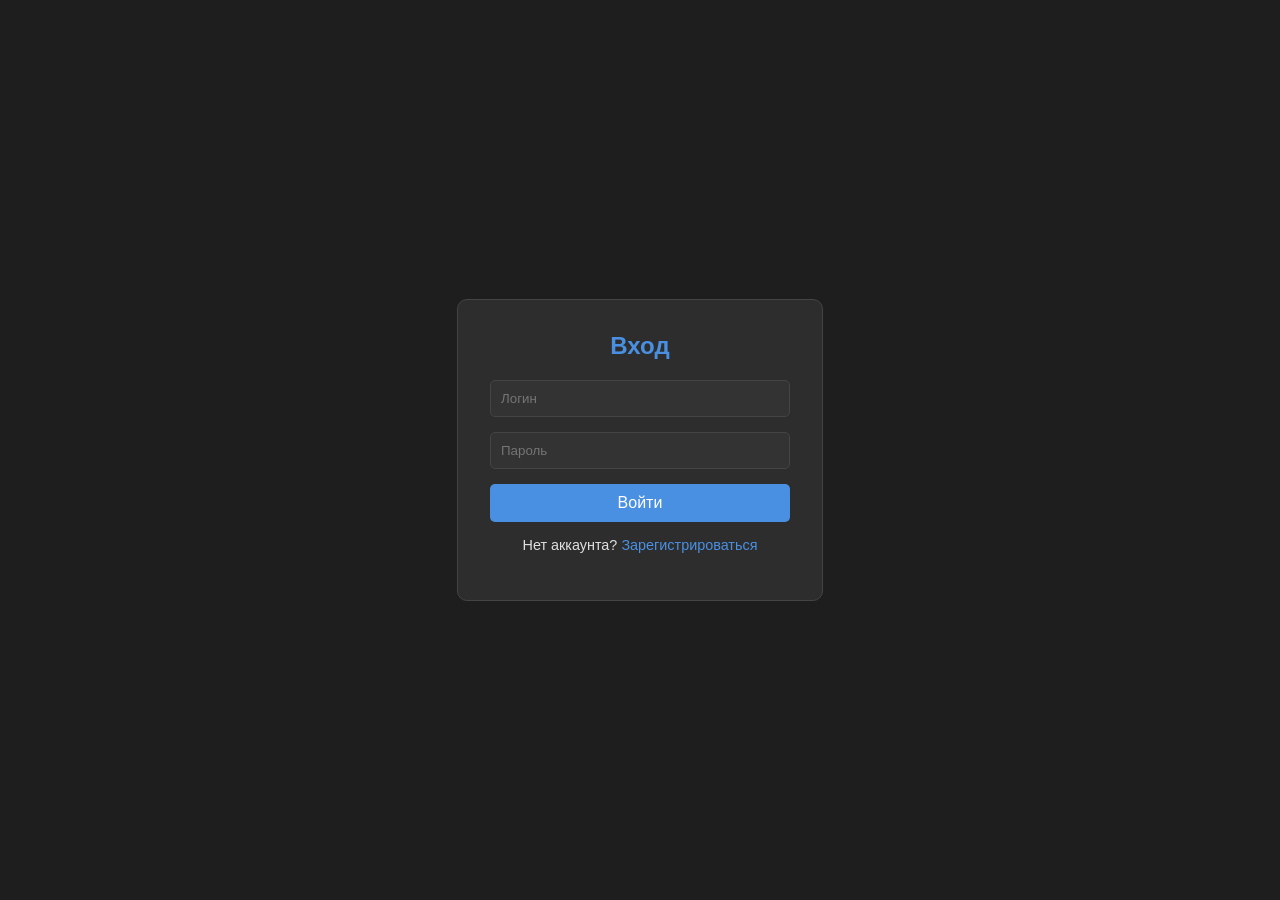
==== src/main/resources/static/login.html @ 4c18c282 "feat: frontend is fully functional" ====
<!DOCTYPE html>
<html lang="ru">
<head>
    <meta charset="UTF-8">
    <title>Вход - Personal Assistant</title>
    <link rel="stylesheet" href="style.css">
</head>
<body>
    <div class="auth-container">
        <form class="auth-form" id="login-form">
            <h2>Вход</h2>
            <input type="text" id="username" placeholder="Логин" required>
            <input type="password" id="password" placeholder="Пароль" required>
            <button type="submit">Войти</button>
            <p>Нет аккаунта? <a href="register.html">Зарегистрироваться</a></p>
            <p id="error-msg" style="color: red; display: none;"></p>
        </form>
    </div>

    <script>
        document.getElementById('login-form').addEventListener('submit', async function(e) {
            e.preventDefault();
            const username = document.getElementById('username').value;
            const password = document.getElementById('password').value;
            const errorMsg = document.getElementById('error-msg');

            try {
                const response = await fetch('/api/auth/login', {
                    method: 'POST',
                    headers: { 'Content-Type': 'application/json' },
                    body: JSON.stringify({ username, password })
                });

                if (response.ok) {
                    // ИСПРАВЛЕНИЕ ТУТ: Парсим как JSON
                    const data = await response.json(); 
                    
                    // Сохраняем ТОЛЬКО строку токена, а не весь объект
                    localStorage.setItem('jwtToken', data.token); 
                    localStorage.setItem('username', username);
                    
                    window.location.href = 'index.html';
                } else {
                    errorMsg.innerText = 'Неверный логин или пароль';
                    errorMsg.style.display = 'block';
                }
            } catch (error) {
                console.error("Login error:", error);
                errorMsg.innerText = 'Ошибка соединения с сервером';
                errorMsg.style.display = 'block';
            }
        });
    </script>
</body>
</html>
---- src/main/resources/static/style.css ----
/* src/main/resources/static/style.css */
:root {
    --bg-color: #1e1e1e;
    --sidebar-bg: #2d2d2d;
    --text-color: #e0e0e0;
    --user-msg-bg: #2b5278;
    --ai-msg-bg: #3d3d3d;
    --input-bg: #333;
    --border-color: #444;
    --accent-color: #4a90e2;
}

body {
    font-family: 'Segoe UI', Tahoma, Geneva, Verdana, sans-serif;
    background-color: var(--bg-color);
    color: var(--text-color);
    margin: 0;
    display: flex;
    height: 100vh;
    overflow: hidden;
}

/* Стили для страниц авторизации */
.auth-container {
    width: 100%;
    display: flex;
    justify-content: center;
    align-items: center;
}

.auth-form {
    background-color: var(--sidebar-bg);
    padding: 2rem;
    border-radius: 10px;
    border: 1px solid var(--border-color);
    width: 300px;
    text-align: center;
}

.auth-form h2 {
    margin-top: 0;
    color: var(--accent-color);
}

.auth-form input {
    width: 100%;
    padding: 10px;
    margin-bottom: 15px;
    background-color: var(--input-bg);
    border: 1px solid var(--border-color);
    color: var(--text-color);
    border-radius: 5px;
    box-sizing: border-box; /* Важно для padding */
}

.auth-form button {
    width: 100%;
    padding: 10px;
    background-color: var(--accent-color);
    border: none;
    color: white;
    border-radius: 5px;
    cursor: pointer;
    font-size: 1rem;
}

.auth-form button:hover {
    background-color: #357abd;
}

.auth-form p {
    font-size: 0.9rem;
    margin-top: 15px;
}

.auth-form a {
    color: var(--accent-color);
    text-decoration: none;
}

/* Стили для главной страницы чата */
#chat-page {
    display: flex;
    width: 100%;
    height: 100%;
}

.sidebar {
    width: 260px;
    background-color: var(--sidebar-bg);
    border-right: 1px solid var(--border-color);
    display: flex;
    flex-direction: column;
    padding: 1rem;
}

.main-chat {
    flex: 1;
    display: flex;
    flex-direction: column;
}

.chat-header {
    padding: 1rem;
    border-bottom: 1px solid var(--border-color);
    display: flex;
    justify-content: space-between;
    align-items: center;
}

#chat-messages {
    flex: 1;
    overflow-y: auto;
    padding: 1rem;
    display: flex;
    flex-direction: column;
    gap: 1rem;
}

.message {
    max-width: 80%;
    padding: 10px 15px;
    border-radius: 10px;
    line-height: 1.4;
    position: relative;
}

.message.user {
    align-self: flex-end;
    background-color: var(--user-msg-bg);
    border-bottom-right-radius: 2px;
}

.message.assistant {
    align-self: flex-start;
    background-color: var(--ai-msg-bg);
    border-bottom-left-radius: 2px;
}

.chat-input-area {
    padding: 1rem;
    border-top: 1px solid var(--border-color);
    display: flex;
    gap: 10px;
}

#message-input {
    flex: 1;
    padding: 10px;
    background-color: var(--input-bg);
    border: 1px solid var(--border-color);
    color: var(--text-color);
    border-radius: 5px;
}

#send-btn, #logout-btn {
    padding: 10px 20px;
    background-color: var(--accent-color);
    border: none;
    color: white;
    border-radius: 5px;
    cursor: pointer;
}
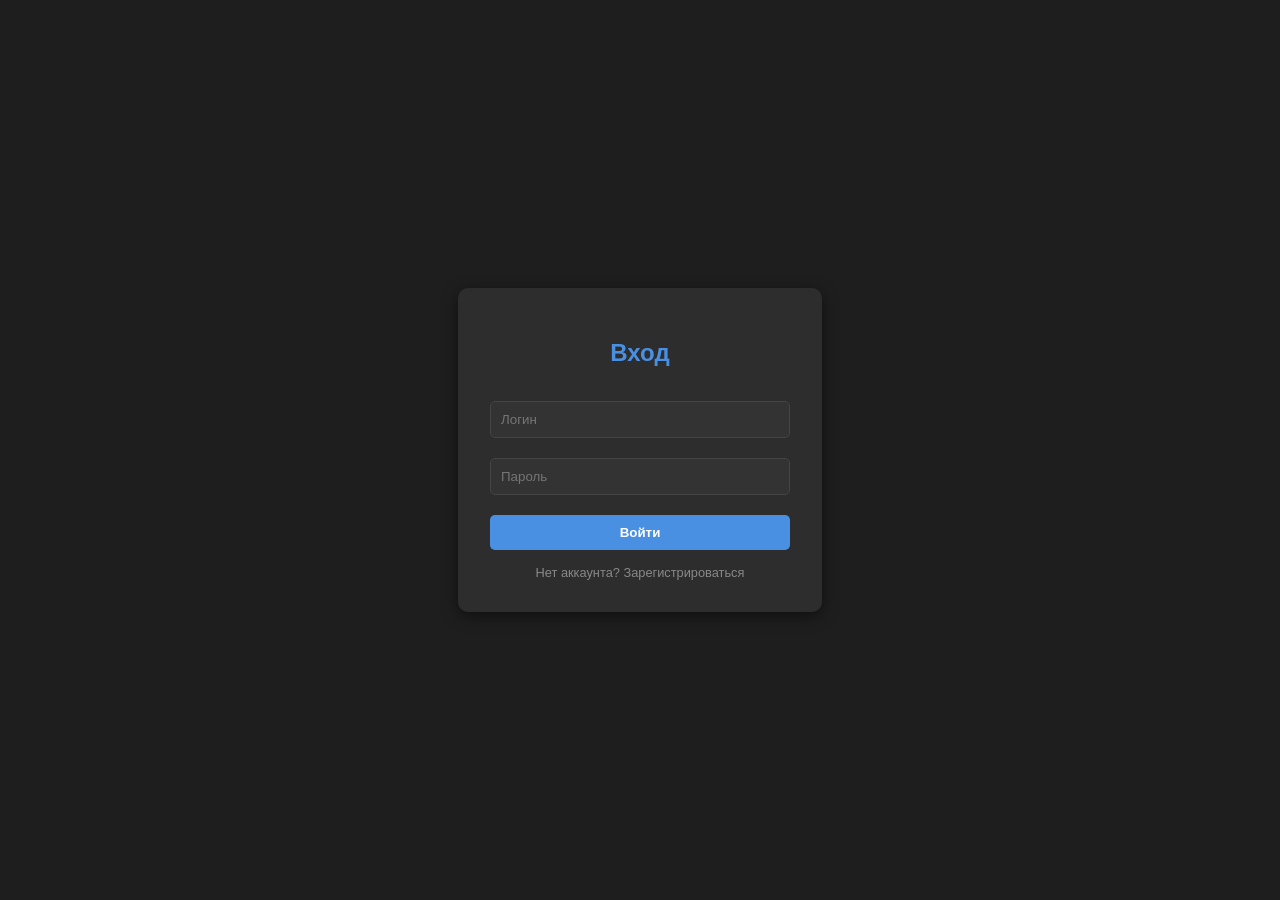
==== commit ae6b1fa8: "fix: исправление авторизации, добавление email и фикс docker-compose" ====
--- a/src/main/resources/static/login.html
+++ b/src/main/resources/static/login.html
@@ -2,54 +2,45 @@
 <html lang="ru">
 <head>
     <meta charset="UTF-8">
-    <title>Вход - Personal Assistant</title>
-    <link rel="stylesheet" href="style.css">
+    <title>Вход | AI Assistant</title>
+    <style>
+        body { font-family: 'Segoe UI', sans-serif; background: #1e1e1e; color: #e0e0e0; display: flex; justify-content: center; align-items: center; height: 100vh; margin: 0; }
+        .auth-card { background: #2d2d2d; padding: 2rem; border-radius: 10px; box-shadow: 0 4px 15px rgba(0,0,0,0.5); width: 300px; text-align: center; }
+        h2 { margin-bottom: 1.5rem; color: #4a90e2; }
+        input { width: 100%; padding: 10px; margin: 10px 0; background: #333; border: 1px solid #444; color: white; border-radius: 5px; box-sizing: border-box; }
+        button { width: 100%; padding: 10px; background: #4a90e2; border: none; color: white; border-radius: 5px; cursor: pointer; margin-top: 10px; font-weight: bold; }
+        button:hover { background: #357abd; }
+        a { color: #888; text-decoration: none; font-size: 0.8rem; margin-top: 15px; display: block; }
+        a:hover { color: #4a90e2; }
+    </style>
 </head>
 <body>
-    <div class="auth-container">
-        <form class="auth-form" id="login-form">
-            <h2>Вход</h2>
-            <input type="text" id="username" placeholder="Логин" required>
-            <input type="password" id="password" placeholder="Пароль" required>
-            <button type="submit">Войти</button>
-            <p>Нет аккаунта? <a href="register.html">Зарегистрироваться</a></p>
-            <p id="error-msg" style="color: red; display: none;"></p>
-        </form>
+    <div class="auth-card">
+        <h2>Вход</h2>
+        <input type="text" id="username" placeholder="Логин">
+        <input type="password" id="password" placeholder="Пароль">
+        <button onclick="login()">Войти</button>
+        <a href="register.html">Нет аккаунта? Зарегистрироваться</a>
     </div>
 
     <script>
-        document.getElementById('login-form').addEventListener('submit', async function(e) {
-            e.preventDefault();
+        async function login() {
             const username = document.getElementById('username').value;
             const password = document.getElementById('password').value;
-            const errorMsg = document.getElementById('error-msg');
-
             try {
                 const response = await fetch('/api/auth/login', {
                     method: 'POST',
                     headers: { 'Content-Type': 'application/json' },
                     body: JSON.stringify({ username, password })
                 });
-
                 if (response.ok) {
-                    // ИСПРАВЛЕНИЕ ТУТ: Парсим как JSON
-                    const data = await response.json(); 
-                    
-                    // Сохраняем ТОЛЬКО строку токена, а не весь объект
-                    localStorage.setItem('jwtToken', data.token); 
+                    const data = await response.json();
+                    localStorage.setItem('jwtToken', data.token);
                     localStorage.setItem('username', username);
-                    
                     window.location.href = 'index.html';
-                } else {
-                    errorMsg.innerText = 'Неверный логин или пароль';
-                    errorMsg.style.display = 'block';
-                }
-            } catch (error) {
-                console.error("Login error:", error);
-                errorMsg.innerText = 'Ошибка соединения с сервером';
-                errorMsg.style.display = 'block';
-            }
-        });
+                } else { alert('Неверный логин или пароль'); }
+            } catch (e) { alert('Ошибка сервера'); }
+        }
     </script>
 </body>
 </html>
